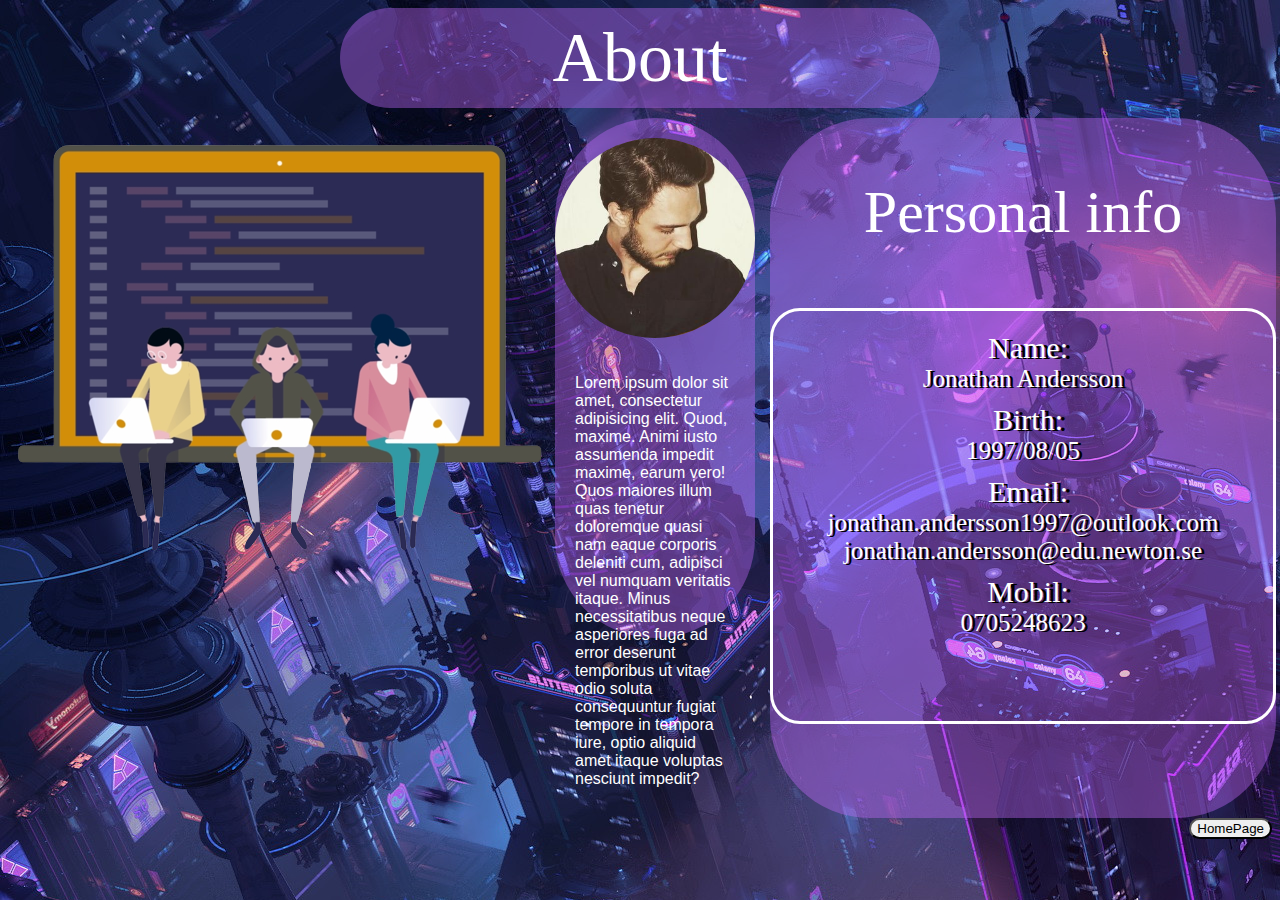
==== about.html @ 7b8c2824 "About page" ====
<!DOCTYPE html>
<html lang="en">
<head>
    <meta charset="UTF-8">
    <meta http-equiv="X-UA-Compatible" content="IE=edge">
    <meta name="viewport" content="width=device-width, initial-scale=1.0">
    <link rel="stylesheet" href="aboutstyle.css">
    <title>Document</title>
</head>
<body>
    <header> 
        <div class="theheadabout">
            About
            
        </div>
    </header>
    
    <section class="container">
        <div class="sectionforanimation">
            <img src="/videos/pictures/250-2500678_software-development-png-download-coding-gif-transparent-png-removebg-preview.png" alt="">
        </div>

        <div class="imgwithinfo">
            <img src="/videos/pictures/242069320_2649899621986095_5146902698244094563_n.jpg" alt="">
            <p> Lorem ipsum dolor sit amet, consectetur adipisicing elit. Quod, maxime. Animi iusto assumenda impedit maxime, earum vero! Quos maiores illum quas tenetur doloremque quasi nam eaque corporis deleniti cum, adipisci vel numquam veritatis itaque. Minus necessitatibus neque asperiores fuga ad error deserunt temporibus ut vitae odio soluta consequuntur fugiat tempore in tempora iure, optio aliquid amet itaque voluptas nesciunt impedit?</p>
        </div>


        <div class="personalinfo">
            <p> 
                Personal info
            </p>
            <div class="theinfo">
                <nameheader class="textheads">Name:</nameheader>
                <name class="mineinfo">Jonathan Andersson </name>
                <born class="textheads">Birth:</born>
                <birth class="mineinfo">1997/08/05 </birth>
                <email class="textheads">Email:</email>
                <test class="mineinfo">jonathan.andersson1997@outlook.com</test>
                <test2 class="mineinfo">jonathan.andersson@edu.newton.se</test2>
                <Mobil class="textheads">Mobil:</Mobil>
                <phonenumber class="mineinfo">0705248623</phonenumber>
            </div>

        </div>
           
    </section>
    
    <footer>
        <a href="index.html"> <button class="btnhome"> HomePage </button></a>


    </footer>
    
</body>
</html>
---- aboutstyle.css ----
.theheadabout {
    height: 100px;
    background-color: beige;
    color: #fff;
    
    display: flex;
    width: 600px;
    align-items: center;
    justify-content: center;
    font-size: 70px;
    border-radius: 200px;
    background-color: rgb(194, 108, 252, 0.4);
    
   
    
}
.btnhome {
    border-radius: 40px;
}

header {
    display: flex;
    padding-bottom: 10px;
    align-content: center;
    justify-content: center;
    
}

body {
    background-image: url(videos/pictures/future-tech-city-wallpaper.jpg);
}
.container {
    display: flex;
    justify-content: center;
    height: 700px;
    
}

footer {
    display: flex;
    justify-content: end;
    align-items: end;
}

.imgwithinfo {
    display: flex;
    flex-direction: column;
    padding-top: 20px;
    background-color: rgb(194, 108, 252, 0.4);
    border-radius: 100px;
    height: 500px;
    width: 600px;
   
    
    
}
.imgwithinfo img 
{
    display: flex;
    align-self: center;
    padding-top: 0px;
    border-radius: 120px;
    height: 200px;
    width: 200px;
}
.imgwithinfo p {
    padding: 20px;
    font-family: 'Franklin Gothic Medium', 'Arial Narrow', Arial, sans-serif;
    color: #fff;
}
.personalinfo {
    display: flex;
    justify-content: start;
    flex-direction: column;
    align-items: center;
    background-color: rgb(194, 108, 252, 0.4);
    color: #fff;
    height: 700px;
    width: 580px;
    border-radius: 100px;
    margin-left: 15px;
}
.personalinfo p:nth-of-type(1){
    font-size: 60px;
    height: 70px;
}
.personalinfo div {
    border-radius: 30px;
    width: 500px;
    height: 400px;
    border-style: solid;
    border-color: #fff;
}

.theinfo {
    display: flex;
    justify-content: start;
    align-items: center;
    flex-direction: column;
    padding-top: 10px;
    
}
.textheads {
    font-size: 30px;
    padding-top: 10px;
    padding-left: 10px;
    color: #fff;
    text-shadow: black 4px 1px;
}
.textheads:nth-of-type(4) {
    text-decoration: underline;
}

.mineinfo {
    color: #fff;
    text-shadow: black 3px 1px;
    
    font-size: 25px
}


.sectionforanimation {
    
    width: 600px;

}
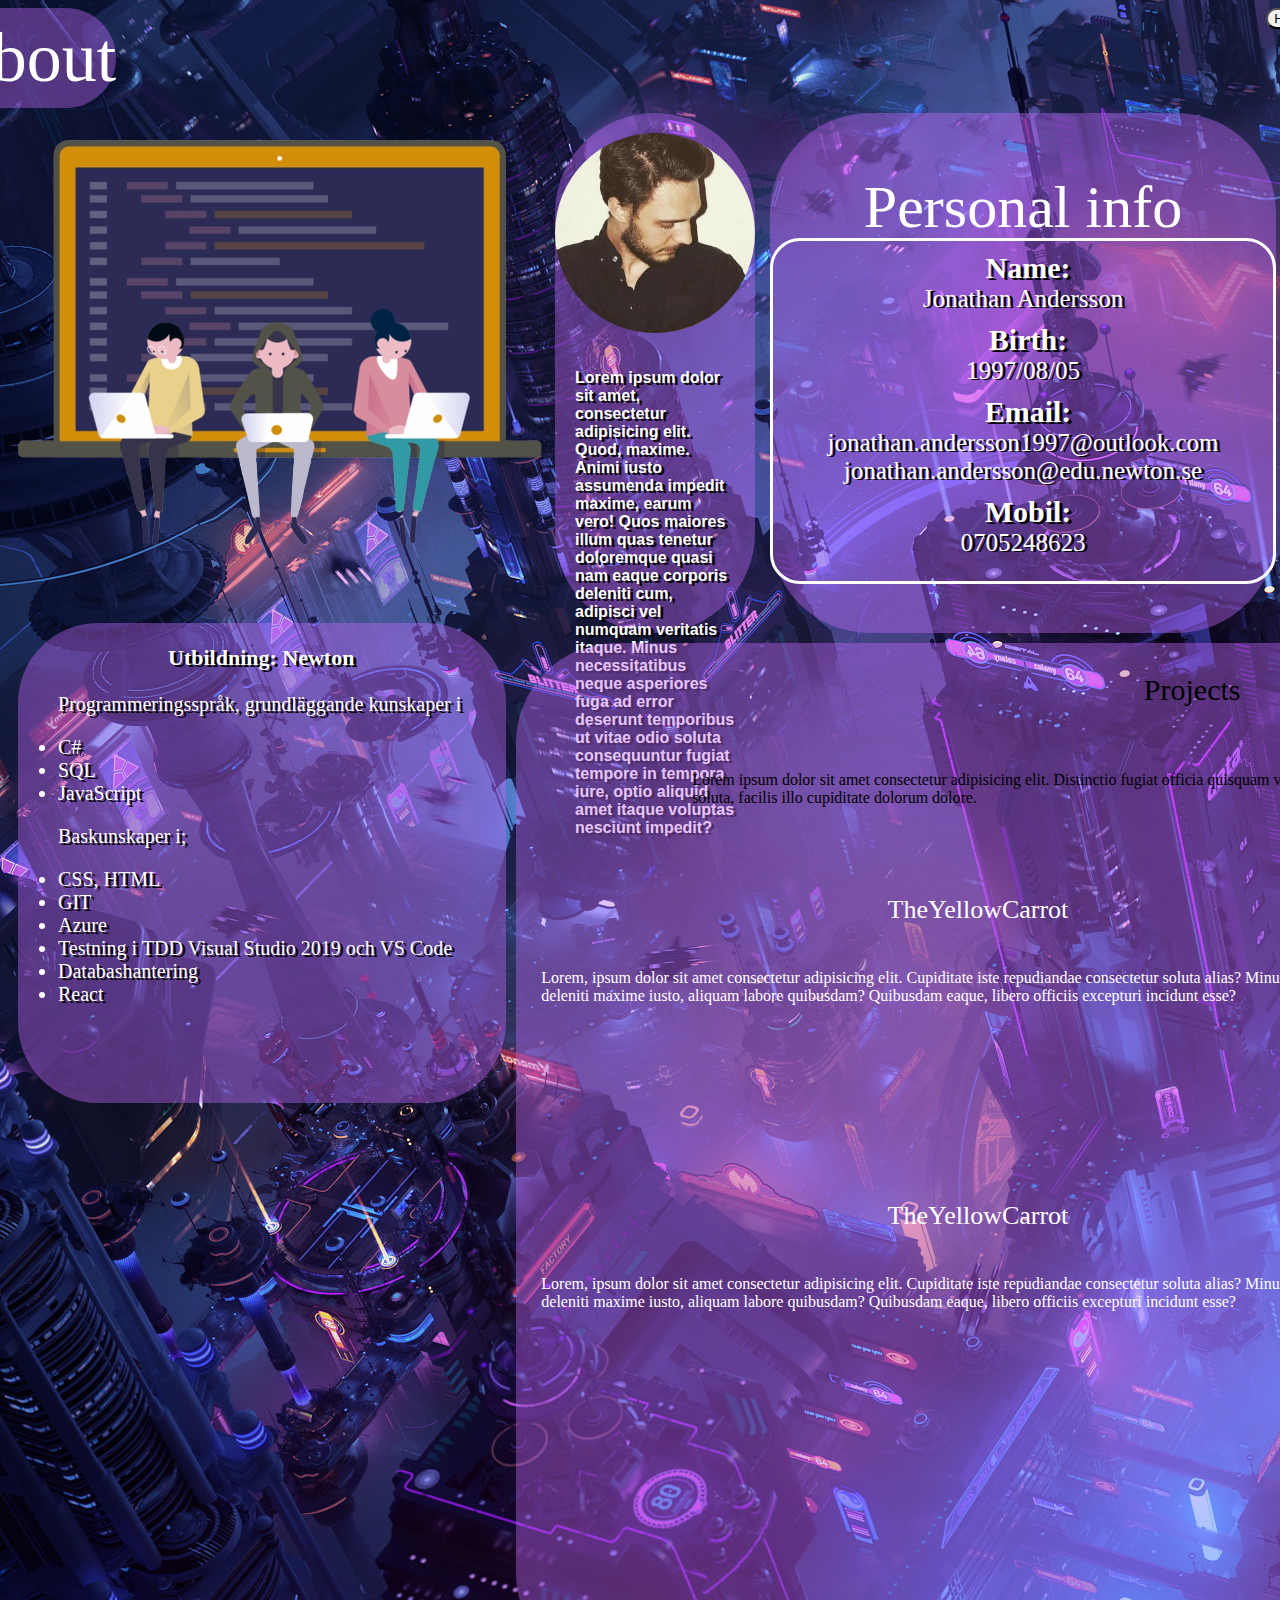
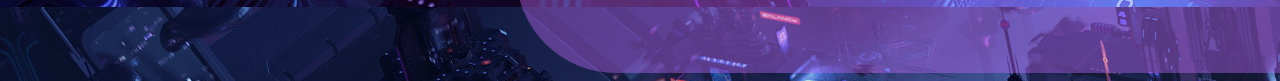
==== commit 0cfeaa97: "more changes to aboutpage" ====
--- a/about.html
+++ b/about.html
@@ -13,6 +13,8 @@
             About
             
         </div>
+        
+        <a href="index.html" class="gethome"> <button class="btnhome"> HomePage </button></a>
     </header>
     
     <section class="container">
@@ -22,7 +24,7 @@
 
         <div class="imgwithinfo">
             <img src="/videos/pictures/242069320_2649899621986095_5146902698244094563_n.jpg" alt="">
-            <p> Lorem ipsum dolor sit amet, consectetur adipisicing elit. Quod, maxime. Animi iusto assumenda impedit maxime, earum vero! Quos maiores illum quas tenetur doloremque quasi nam eaque corporis deleniti cum, adipisci vel numquam veritatis itaque. Minus necessitatibus neque asperiores fuga ad error deserunt temporibus ut vitae odio soluta consequuntur fugiat tempore in tempora iure, optio aliquid amet itaque voluptas nesciunt impedit?</p>
+            <p class="persinfo"> Lorem ipsum dolor sit amet, consectetur adipisicing elit. Quod, maxime. Animi iusto assumenda impedit maxime, earum vero! Quos maiores illum quas tenetur doloremque quasi nam eaque corporis deleniti cum, adipisci vel numquam veritatis itaque. Minus necessitatibus neque asperiores fuga ad error deserunt temporibus ut vitae odio soluta consequuntur fugiat tempore in tempora iure, optio aliquid amet itaque voluptas nesciunt impedit?</p>
         </div>
 
 
@@ -43,11 +45,53 @@
             </div>
 
         </div>
-           
+    </section>
+
+    <section class="containernr2">
+        <div class="edudiv">
+            <P class="eduTitle">Utbildning: Newton</P>
+            <ul>
+                <p>Programmeringsspråk, grundläggande kunskaper i</p>
+                <li>C#</li>
+                <li>SQL</li>
+                <li>JavaScript</li>
+                <p>Baskunskaper i;</p>
+                <li>CSS, HTML</li>
+                <li>GIT</li>
+                <li>Azure </li>
+                <li>Testning i TDD Visual Studio 2019 och VS Code</li>
+                <li>Databashantering</li>
+                <li>React</li>
+            </ul>
+        </div>
+
+
+        <div class="theprojectdiv">
+            <p class="headproject">Projects</p>
+                
+            <p class="projecttext"> <br> Lorem ipsum dolor sit amet consectetur adipisicing elit. Distinctio fugiat officia quisquam vitae tempore cum. Nemo et ea non quis quae quas suscipit enim soluta, facilis illo cupiditate dolorum dolore.</p>
+
+            <div class="theyellowcarrot">
+                <div>
+                    <p class="projectname"> TheYellowCarrot <p class="hmm"> <br> Lorem, ipsum dolor sit amet consectetur adipisicing elit. Cupiditate iste repudiandae consectetur soluta alias? Minus reprehenderit dicta deleniti maxime iusto, aliquam labore quibusdam? Quibusdam eaque, libero officiis excepturi incidunt esse?</p></p>
+                </div>
+                
+                <video class="vid1" src="/projectdivpic/2023-02-12_22-12-37.mp4" autoplay loop muted></video>
+                
+                
+            </div>
+            <div class="projecttext2">
+                <div>
+                    <p class="projectname"> TheYellowCarrot <p class="hmm"> <br> Lorem, ipsum dolor sit amet consectetur adipisicing elit. Cupiditate iste repudiandae consectetur soluta alias? Minus reprehenderit dicta deleniti maxime iusto, aliquam labore quibusdam? Quibusdam eaque, libero officiis excepturi incidunt esse?</p></p>
+                </div>
+                
+                <video class="vid1" src="/projectdivpic/unity.mp4" autoplay loop muted></video>
+            </div>
+        </div>
     </section>
     
     <footer>
-        <a href="index.html"> <button class="btnhome"> HomePage </button></a>
+       
 
 
     </footer>
--- a/aboutstyle.css
+++ b/aboutstyle.css
@@ -10,6 +10,7 @@
     font-size: 70px;
     border-radius: 200px;
     background-color: rgb(194, 108, 252, 0.4);
+   
     
    
     
@@ -17,22 +18,38 @@
 .btnhome {
     border-radius: 40px;
 }
+.persinfo {
+    font-weight: 600;
+    text-shadow: black 3px 2px;
+}
 
 header {
     display: flex;
-    padding-bottom: 10px;
+    margin-left: 10px;
+    padding-bottom: 5px;
     align-content: center;
     justify-content: center;
     
 }
 
+header img {
+    width: 100px;
+    
+}
+header img:hover {
+    transition: 1s;
+    object-position: 20%;
+}
+
 body {
     background-image: url(videos/pictures/future-tech-city-wallpaper.jpg);
 }
 .container {
     display: flex;
+    flex-direction: row;
+    padding-bottom: 10px;
     justify-content: center;
-    height: 700px;
+    height: 500px;
     
 }
 
@@ -75,19 +92,20 @@
     align-items: center;
     background-color: rgb(194, 108, 252, 0.4);
     color: #fff;
-    height: 700px;
+    height: 520px;
     width: 580px;
     border-radius: 100px;
     margin-left: 15px;
 }
 .personalinfo p:nth-of-type(1){
     font-size: 60px;
-    height: 70px;
+    height: 5px;
+    
 }
 .personalinfo div {
     border-radius: 30px;
     width: 500px;
-    height: 400px;
+    height: 340px;
     border-style: solid;
     border-color: #fff;
 }
@@ -97,7 +115,7 @@
     justify-content: start;
     align-items: center;
     flex-direction: column;
-    padding-top: 10px;
+    padding-top: 0px;
     
 }
 .textheads {
@@ -105,7 +123,8 @@
     padding-top: 10px;
     padding-left: 10px;
     color: #fff;
-    text-shadow: black 4px 1px;
+    font-weight: 600;
+    text-shadow: black 3px 2px;
 }
 .textheads:nth-of-type(4) {
     text-decoration: underline;
@@ -122,5 +141,128 @@
 .sectionforanimation {
     
     width: 600px;
-
-}
+    height: 400px;
+}
+.sectionforanimation img:hover {
+    transform:  rotate(360deg);
+    transition: 3s;
+}
+
+.divskills {
+    display: flex;
+    flex-direction: column;
+    background-color: #fff;
+    width: 100px;
+    width: 100px;
+}
+
+
+
+
+.containernr2 {
+   display: flex;
+   flex-direction: row;
+    width: 1850px;
+    height: 1050px;
+    /* background-color: #fff; */
+    
+}
+
+
+
+
+.eduTitle {
+    color: #fff;
+    text-shadow: black 3px 2px;
+    font-weight: 600;
+    font-size: 22px;
+    margin-left: 150px;
+}
+
+ul {
+    color: #fff;
+    font-size:  20px;
+    text-shadow: black 3px 2px;
+}
+
+.test {
+    display: flex;
+    flex-direction: column;
+    align-items: center;
+    
+    width: 400px;
+    height: 100px;
+}
+.headproject{
+    font-size: 30px;
+    padding-bottom: 0%;
+    
+}
+.projecttext {
+    
+    height: 100px;
+    width: 1000px;
+}
+
+.edudiv {
+    width: 550px;
+    height: 480px;
+    background-color: rgb(194, 108, 252, 0.4);
+    border-radius: 80px;
+    padding-left: 0px;
+    margin-left: 10px;
+}
+
+.gethome {
+    margin-left: 1150px;
+}
+
+.theprojectdiv {
+    display: flex;
+    align-items: center;
+    flex-direction: column;
+    margin-left: 10px;
+    margin-top: 20px;
+    width: 1500px;
+    height: 1400;
+    padding-left: 10px;
+    background-color: rgb(194, 108, 252, 0.4);
+    border-radius: 100px;
+}
+
+.theyellowcarrot {
+    display: flex;
+    flex-direction: row;
+}
+.projectname {
+    display: flex;
+    flex-direction: column;
+    align-items: center;
+    color: #fff;
+    font-size: 26px;
+    padding-top: 0%;
+    margin-left: 0px;
+}
+.vid1 {
+    border-style: solid;
+    height: 300px;
+    width: 600px;
+    margin-left: 80px;
+    border-radius: 20px;
+}
+.vid1:hover {
+    transition: 1s;
+    width: 1000px;
+    height: 500px;
+    
+}
+.hmm {
+    padding-left: 15px;
+    color: #fff;
+}
+
+.projecttext2 {
+    display: flex;
+    flex-direction: row;
+}
+
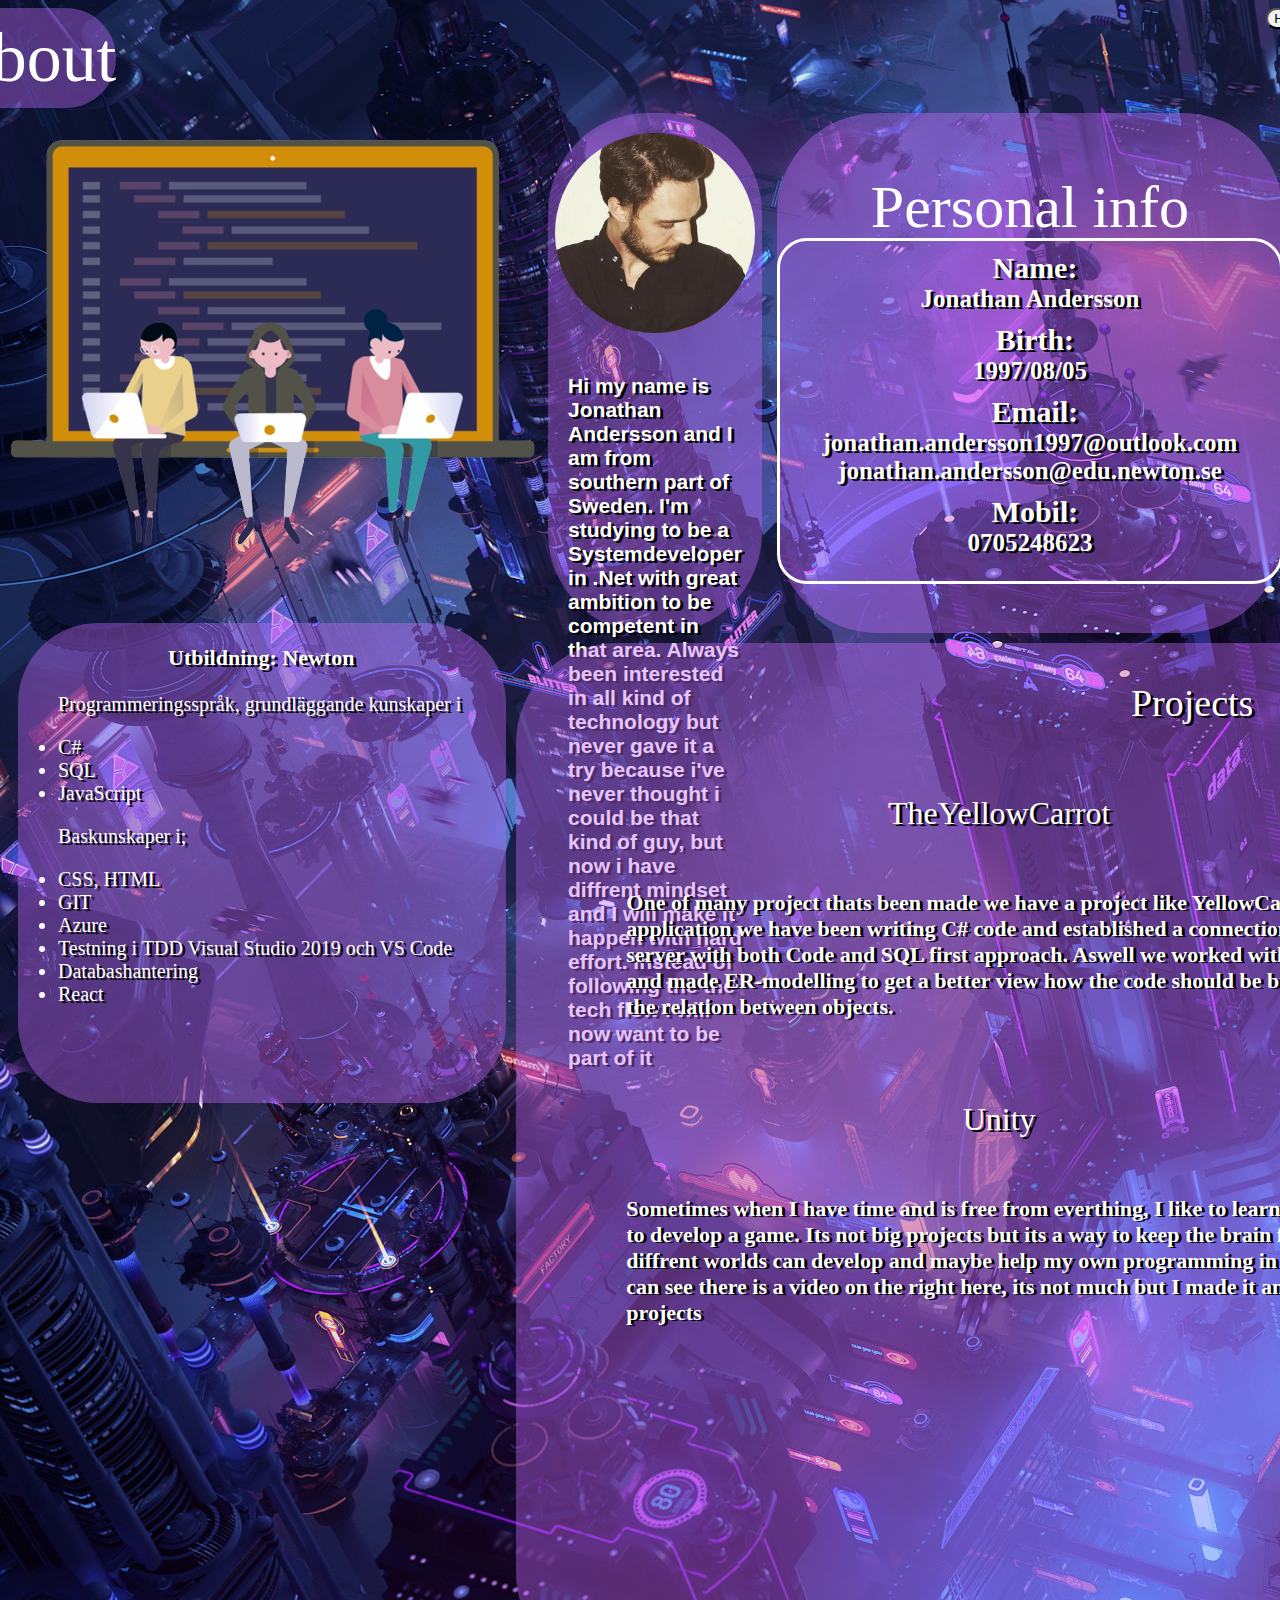
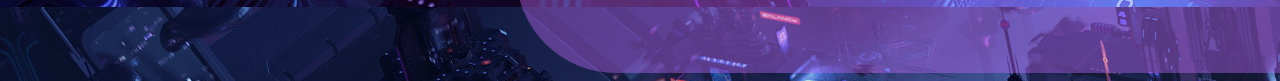
==== commit 48411e9f: "added true text" ====
--- a/about.html
+++ b/about.html
@@ -24,7 +24,7 @@
 
         <div class="imgwithinfo">
             <img src="/videos/pictures/242069320_2649899621986095_5146902698244094563_n.jpg" alt="">
-            <p class="persinfo"> Lorem ipsum dolor sit amet, consectetur adipisicing elit. Quod, maxime. Animi iusto assumenda impedit maxime, earum vero! Quos maiores illum quas tenetur doloremque quasi nam eaque corporis deleniti cum, adipisci vel numquam veritatis itaque. Minus necessitatibus neque asperiores fuga ad error deserunt temporibus ut vitae odio soluta consequuntur fugiat tempore in tempora iure, optio aliquid amet itaque voluptas nesciunt impedit?</p>
+            <p class="persinfo"> Hi my name is Jonathan Andersson and I am from southern part of Sweden. I'm studying to be a Systemdeveloper in .Net with great ambition to be competent in that area. Always been interested in all kind of technology but never gave it a try because i've never thought i could be that kind of guy, but now i have diffrent mindset and I will make it happen with hard effort. Instead of following the the tech flow I will now want to be part of it</p>
         </div>
 
 
@@ -69,11 +69,11 @@
         <div class="theprojectdiv">
             <p class="headproject">Projects</p>
                 
-            <p class="projecttext"> <br> Lorem ipsum dolor sit amet consectetur adipisicing elit. Distinctio fugiat officia quisquam vitae tempore cum. Nemo et ea non quis quae quas suscipit enim soluta, facilis illo cupiditate dolorum dolore.</p>
+            
 
             <div class="theyellowcarrot">
                 <div>
-                    <p class="projectname"> TheYellowCarrot <p class="hmm"> <br> Lorem, ipsum dolor sit amet consectetur adipisicing elit. Cupiditate iste repudiandae consectetur soluta alias? Minus reprehenderit dicta deleniti maxime iusto, aliquam labore quibusdam? Quibusdam eaque, libero officiis excepturi incidunt esse?</p></p>
+                    <p class="projectname"> TheYellowCarrot <p class="hmm"> <br> One of many project thats been made we have a project like YellowCarrot. In this WPF application we have been writing C# code and established a connection to a local SQL server with both Code and SQL first approach. Aswell we worked with Entity framework and made ER-modelling to get a better view how the code should be built depending on the relation between objects.</p></p>
                 </div>
                 
                 <video class="vid1" src="/projectdivpic/2023-02-12_22-12-37.mp4" autoplay loop muted></video>
@@ -82,7 +82,7 @@
             </div>
             <div class="projecttext2">
                 <div>
-                    <p class="projectname"> TheYellowCarrot <p class="hmm"> <br> Lorem, ipsum dolor sit amet consectetur adipisicing elit. Cupiditate iste repudiandae consectetur soluta alias? Minus reprehenderit dicta deleniti maxime iusto, aliquam labore quibusdam? Quibusdam eaque, libero officiis excepturi incidunt esse?</p></p>
+                    <p class="projectname"> Unity <p class="hmm"> <br> Sometimes when I have time and is free from everthing, I like to learn a little about how to develop a game. Its not big projects but its a way to keep the brain fresh and see what diffrent worlds can develop and maybe help my own programming in a new angle. As you can see there is a video on the right here, its not much but I made it and aswell other small projects</p></p>
                 </div>
                 
                 <video class="vid1" src="/projectdivpic/unity.mp4" autoplay loop muted></video>
--- a/aboutstyle.css
+++ b/aboutstyle.css
@@ -20,6 +20,7 @@
 }
 .persinfo {
     font-weight: 600;
+    font-size: 21px;
     text-shadow: black 3px 2px;
 }
 
@@ -80,6 +81,7 @@
     height: 200px;
     width: 200px;
 }
+
 .imgwithinfo p {
     padding: 20px;
     font-family: 'Franklin Gothic Medium', 'Arial Narrow', Arial, sans-serif;
@@ -132,8 +134,8 @@
 
 .mineinfo {
     color: #fff;
-    text-shadow: black 3px 1px;
-    
+    text-shadow: black 3px 2px;
+    font-weight: 600;
     font-size: 25px
 }
 
@@ -194,8 +196,10 @@
     height: 100px;
 }
 .headproject{
-    font-size: 30px;
+    font-size: 38px;
     padding-bottom: 0%;
+    color: #fff;
+    text-shadow: black 3px 2px;
     
 }
 .projecttext {
@@ -239,9 +243,11 @@
     flex-direction: column;
     align-items: center;
     color: #fff;
-    font-size: 26px;
+    text-shadow: black 3px 2px;
+    font-size: 32px;
     padding-top: 0%;
     margin-left: 0px;
+    
 }
 .vid1 {
     border-style: solid;
@@ -257,8 +263,12 @@
     
 }
 .hmm {
-    padding-left: 15px;
-    color: #fff;
+    
+    padding-left: 100px;
+    font-size: 22px;
+    color: #fff;
+    font-weight: 600;
+    text-shadow: black 3px 1px;
 }
 
 .projecttext2 {
@@ -266,3 +276,5 @@
     flex-direction: row;
 }
 
+
+
